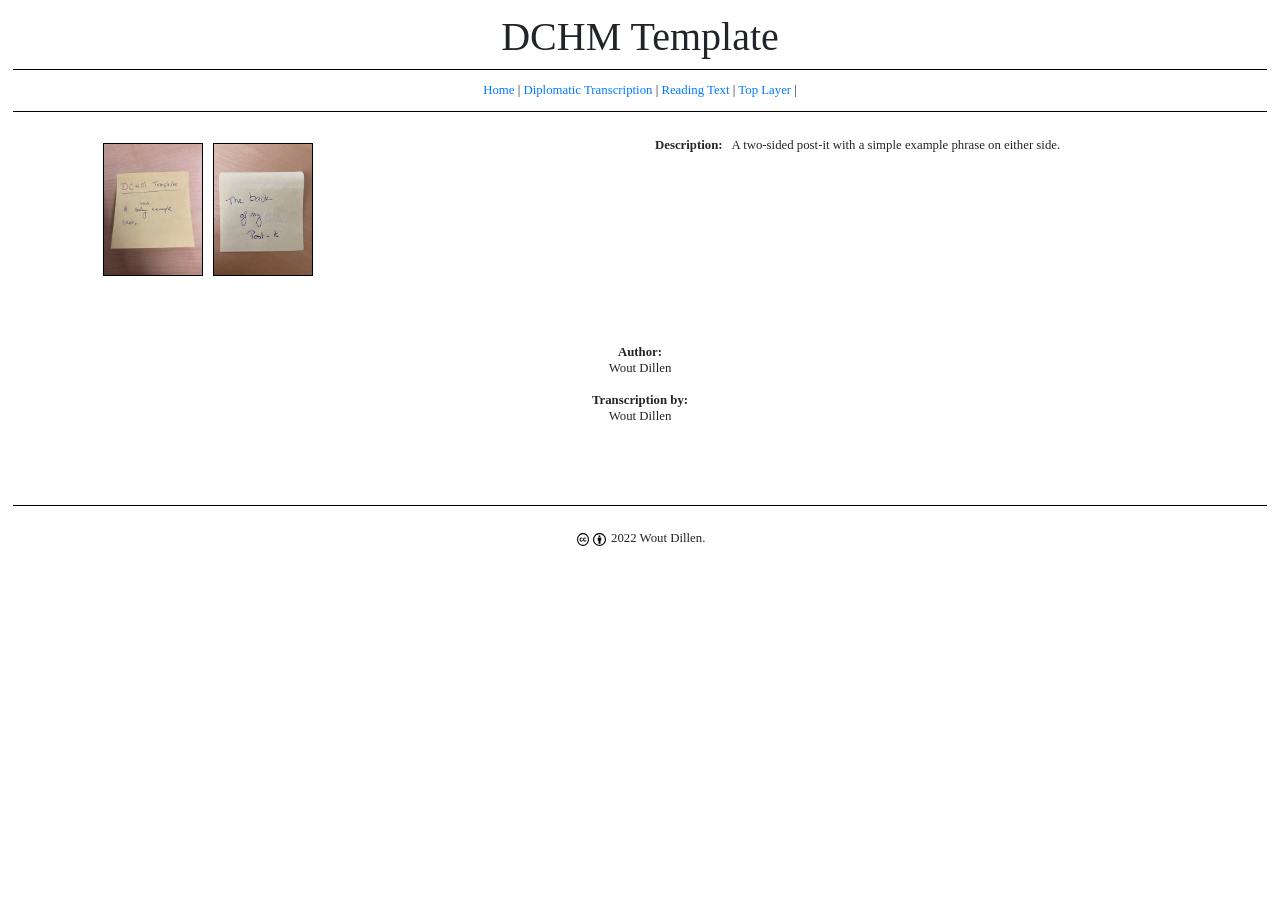
==== docs/index.html @ e8d2bdcb "Initial commit" ====
<!DOCTYPE html>
<!DOCTYPE HTML><html lang="en" xml:lang="en">
   <head>
      <meta http-equiv="Content-Type" content="text/html; charset=UTF-8">
      <title>
                    
                    DCHM Template: Home
                </title>
      <link rel="stylesheet" href="https://stackpath.bootstrapcdn.com/bootstrap/4.3.1/css/bootstrap.min.css" integrity="sha384-ggOyR0iXCbMQv3Xipma34MD+dH/1fQ784/j6cY/iJTQUOhcWr7x9JvoRxT2MZw1T" crossorigin="anonymous">
      <link rel="stylesheet" href="assets/css/main.css">
      <link rel="stylesheet" href="assets/css/desktop.css">
   </head>
   <body>
      <header>
         <h1>DCHM Template</h1>
      </header>
      <nav id="sitenav"><a href="index.html">Home</a> |
         <a href="diplomatic.html">Diplomatic Transcription</a> |
         <a href="reading.html">Reading Text</a> |
         <a href="toplayer.html">Top Layer</a> |
         </nav>
      <main id="manuscript">
         <div class="container">
            <div class="row">
               <div class="col-sm">
                  <article id="collection"><img class="thumbnail" src="assets/img/documents/postit01_thumb.png" title="Post-It Front" alt="&#xA;               A photograph of the front of a post-it with a simple example phrase.&#xA;            "><img class="thumbnail" src="assets/img/documents/postit02_thumb.png" title="Post-It Back" alt="&#xA;               A photograph of the back a post-it with a simple example phrase.&#xA;            "></article>
               </div>
               <div class="col-sm">
                  <article id="description">
                     <p><strong>Description:</strong> &nbsp;
                        
                        A two-sided post-it with a simple example phrase on either side.
                        </p>
                  </article>
               </div>
            </div>
            <div class="row">
               <div class="col-sm">
                  <article id="details">
                     <p><strong>Author:</strong><br>Wout Dillen</p>
                     <p><strong>Transcription by:</strong><br>Wout Dillen</p>
                  </article>
               </div>
            </div>
         </div>
      </main>
      <footer>
         <div class="row" id="footer">
            <div class="col-sm copyright">
               <div class="copyright_logos"><a href="https://creativecommons.org/licenses/by/4.0/legalcode"><img src="assets/img/logos/cc.svg" class="copyright_logo" alt="Creative Commons License"><img src="assets/img/logos/by.svg" class="copyright_logo" alt="Attribution 4.0 International"></a></div>
               <div class="copyright_text">
                  2022 Wout Dillen.
                  </div>
            </div>
         </div>
      </footer><script src="https://code.jquery.com/jquery-3.3.1.slim.min.js" integrity="sha384-q8i/X+965DzO0rT7abK41JStQIAqVgRVzpbzo5smXKp4YfRvH+8abtTE1Pi6jizo" crossorigin="anonymous"></script><script src="https://cdn.jsdelivr.net/npm/popper.js@1.14.3/dist/umd/popper.min.js" integrity="sha384-ZMP7rVo3mIykV+2+9J3UJ46jBk0WLaUAdn689aCwoqbBJiSnjAK/l8WvCWPIPm49" crossorigin="anonymous"></script><script src="https://cdn.jsdelivr.net/npm/bootstrap@4.1.3/dist/js/bootstrap.min.js" integrity="sha384-ChfqqxuZUCnJSK3+MXmPNIyE6ZbWh2IMqE241rYiqJxyMiZ6OW/JmZQ5stwEULTy" crossorigin="anonymous"></script></body>
</html>
---- docs/assets/css/main.css ----
body {
	padding: 1vw;
	font-family: 'Palatino','Palatino Linotype','Palatino LT STD','Book Antiqua','Georgia,serif';
	line-height: 1.25;
	font-size: 1vw;
  width: 100%;
	}

h1, h2, h3, nav, footer {
    text-align: center;
}

nav {
    margin-bottom: 1vw;
    border-top: 1px solid black;
    border-bottom: 1px solid black;
    padding: 1vw;
}

h2 {
    padding: 1vw;
}

h3 {
    font-weight: bold;
    padding: 1vw;
    
}

#details {
    padding: 2vw;
    margin: 1vw;
    text-align: center;    
}

footer {
    border-top: 1px solid black;
    padding-top: 1vw;
    margin-top: 1vw;
}

.copyright {
    width: 50%;
    margin: auto;
}

.copyright_logos, .copyright_text {
    display: inline;
}

.copyright_logo {
		width: 1vw;
		margin:.15vw;
	}

.row {
    padding: 1vw;
}


#collection {
    display: flex;
}

.thumbnail {
    margin: 5px;
    border: 1px solid black;
    width: 100px;
}

.img-full {
    margin: 5px;
    border: 1px solid black;
    width: 500px;
}
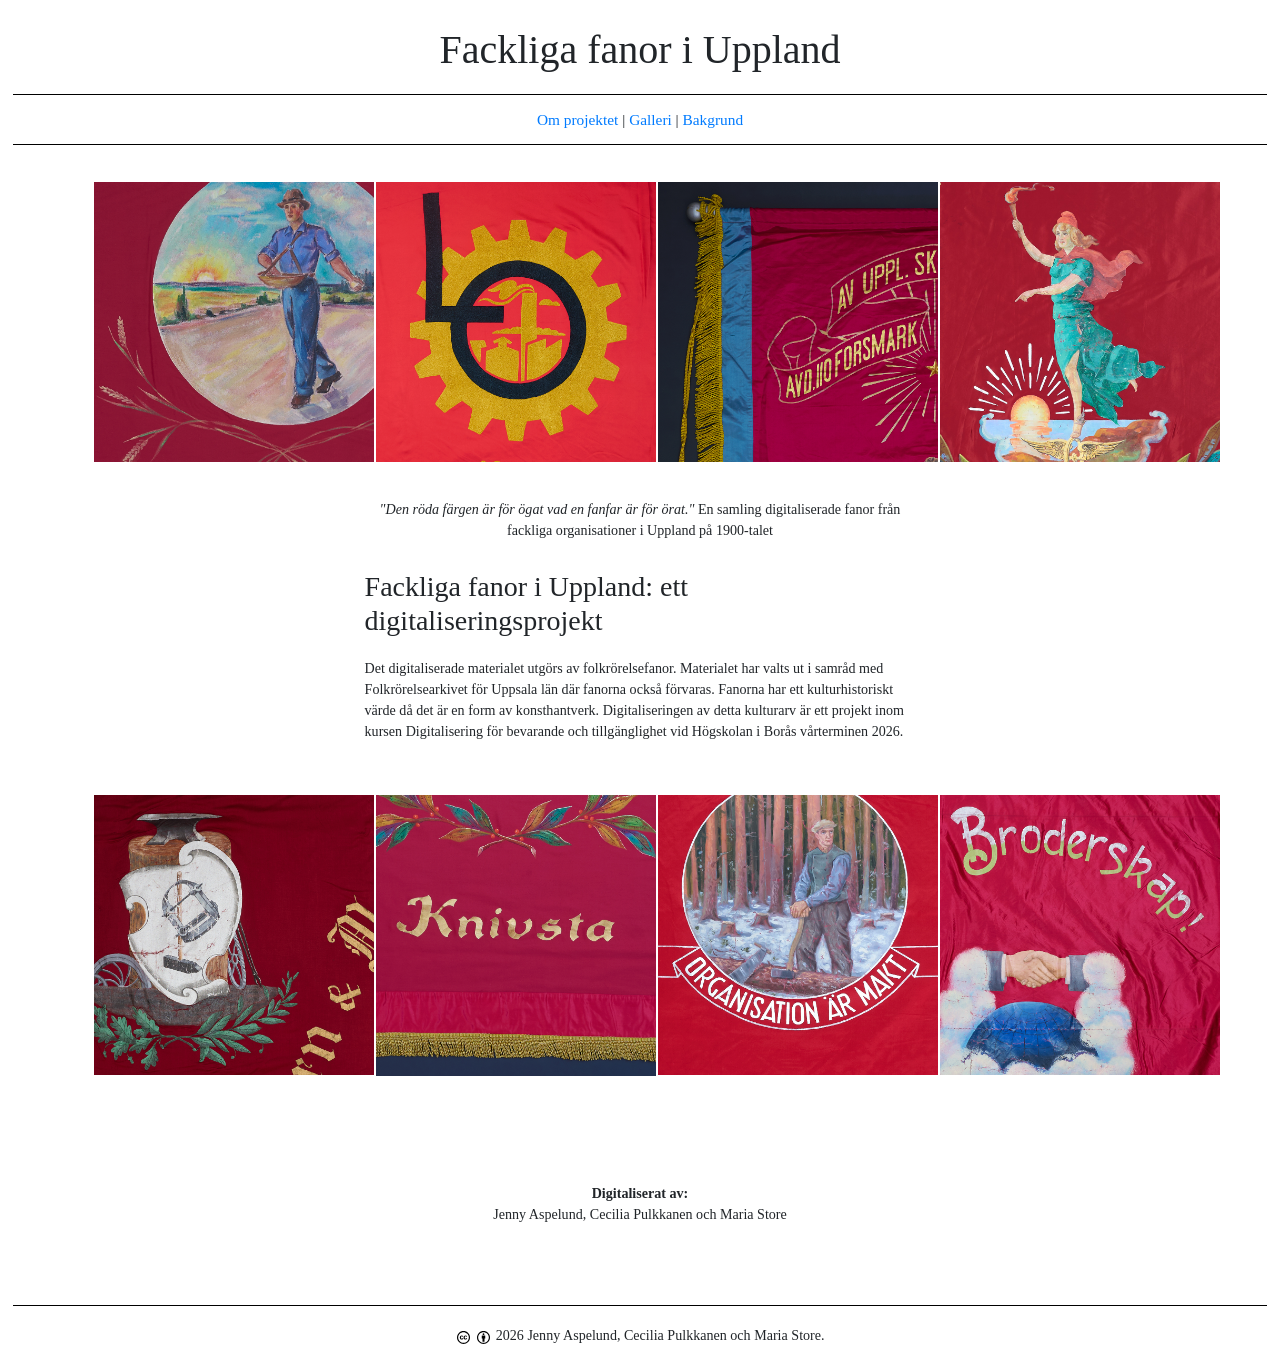
==== commit e18213ae: "Ny hemsida" ====
--- a/docs/index.html
+++ b/docs/index.html
@@ -1,44 +1,84 @@
-<!DOCTYPE html>
-<!DOCTYPE HTML><html lang="en" xml:lang="en">
+<!DOCTYPE HTML>
+<html lang="en" xml:lang="en">
    <head>
       <meta http-equiv="Content-Type" content="text/html; charset=UTF-8">
-      <title>
-                    
-                    DCHM Template: Home
-                </title>
-      <link rel="stylesheet" href="https://stackpath.bootstrapcdn.com/bootstrap/4.3.1/css/bootstrap.min.css" integrity="sha384-ggOyR0iXCbMQv3Xipma34MD+dH/1fQ784/j6cY/iJTQUOhcWr7x9JvoRxT2MZw1T" crossorigin="anonymous">
+      <title> Fanor i Uppland: om projektet </title>
+      <link rel="stylesheet"
+         href="https://stackpath.bootstrapcdn.com/bootstrap/4.3.1/css/bootstrap.min.css"
+         integrity="sha384-ggOyR0iXCbMQv3Xipma34MD+dH/1fQ784/j6cY/iJTQUOhcWr7x9JvoRxT2MZw1T"
+         crossorigin="anonymous">
       <link rel="stylesheet" href="assets/css/main.css">
       <link rel="stylesheet" href="assets/css/desktop.css">
    </head>
    <body>
       <header>
-         <h1>DCHM Template</h1>
+         <h1>Fackliga fanor i Uppland</h1>
       </header>
-      <nav id="sitenav"><a href="index.html">Home</a> |
-         <a href="diplomatic.html">Diplomatic Transcription</a> |
-         <a href="reading.html">Reading Text</a> |
-         <a href="toplayer.html">Top Layer</a> |
-         </nav>
+      <nav id="sitenav"><a href="index.html">Om projektet</a> | <a href="diplomatic.html">Galleri</a> | <a href="skisser.html">Bakgrund</a>
+      </nav>
       <main id="manuscript">
          <div class="container">
             <div class="row">
-               <div class="col-sm">
-                  <article id="collection"><img class="thumbnail" src="assets/img/documents/postit01_thumb.png" title="Post-It Front" alt="&#xA;               A photograph of the front of a post-it with a simple example phrase.&#xA;            "><img class="thumbnail" src="assets/img/documents/postit02_thumb.png" title="Post-It Back" alt="&#xA;               A photograph of the back a post-it with a simple example phrase.&#xA;            "></article>
+               <div class="column-25">
+                  <img src="assets/img/documents/fana01-almunge.detalj.jpg" class="thumbnail"
+                     alt="Bild av en fana">
                </div>
-               <div class="col-sm">
-                  <article id="description">
-                     <p><strong>Description:</strong> &nbsp;
-                        
-                        A two-sided post-it with a simple example phrase on either side.
-                        </p>
-                  </article>
+               <div class="column-25">
+                  <img src="assets/img/documents/fana07-uppsala-fabriks.detalj.jpg" class="thumbnail"
+                     alt="Bild av en fana"
+                  >
                </div>
+               <div class="column-25">
+                  <img src="assets/img/documents/fana03-forsmark.detalj.jpg" class="thumbnail"
+                     alt="Bild av en fana"
+                  >
+               </div>
+               <div class="column-25">
+                  <img src="assets/img/documents/fana08-uppsala-jarnvag.detalj.jpg" class="thumbnail"
+                     alt="Bild av en fana"
+                  >
+               </div>
+            </div>
+            <div class="row">
+               <div class="column-25"></div>
+               <div class="column">
+                  <p class="text-special"><em>"Den röda färgen är för ögat vad en fanfar är för örat."</em>
+                     En samling digitaliserade fanor från fackliga organisationer i Uppland på 1900-talet</p>
+                  <h3>Fackliga fanor i Uppland: ett digitaliseringsprojekt</h3>
+                  <p>Det digitaliserade materialet utgörs av folkrörelsefanor. Materialet har valts ut i samråd med Folkrörelsearkivet för Uppsala län där fanorna också förvaras. Fanorna har ett kulturhistoriskt värde då det är en form av konsthantverk. Digitaliseringen av detta kulturarv är ett projekt inom kursen Digitalisering för bevarande och tillgänglighet vid Högskolan i Borås vårterminen 2026.</p>
+               </div>
+               <div class="column-25"></div>
+            </div>
+            <div class="row">
+               <div class="column-25">
+                  <img src="assets/img/documents/fana02-enkoping.detalj.jpg" class="thumbnail"
+                     alt="Bild av en fana">
+               </div>
+               <div class="column-25">
+                  <img src="assets/img/documents/fana04-knivsta.detalj.jpg" class="thumbnail"
+                     alt="Bild av en fana">
+               </div>
+               <div class="column-25">
+                  <img src="assets/img/documents/fana06-soderfors.detalj.jpg" class="thumbnail"
+                     alt="Bild av en fana">
+               </div>
+               <div class="column-25">
+                  <img src="assets/img/documents/fana09-uppsala-jarnvag.detalj.jpg" class="thumbnail"
+                     alt="Bild av en fana">
+               </div>
+            </div>
+            <div class="row">
+               <div class="column-33"></div>
+               <div class="column-33">
+                  
+               </div>
+               <div class="column-33"></div>
             </div>
             <div class="row">
                <div class="col-sm">
                   <article id="details">
-                     <p><strong>Author:</strong><br>Wout Dillen</p>
-                     <p><strong>Transcription by:</strong><br>Wout Dillen</p>
+      
+                     <p><strong>Digitaliserat av:</strong><br>Jenny Aspelund, Cecilia Pulkkanen och Maria Store</p>
                   </article>
                </div>
             </div>
@@ -47,11 +87,21 @@
       <footer>
          <div class="row" id="footer">
             <div class="col-sm copyright">
-               <div class="copyright_logos"><a href="https://creativecommons.org/licenses/by/4.0/legalcode"><img src="assets/img/logos/cc.svg" class="copyright_logo" alt="Creative Commons License"><img src="assets/img/logos/by.svg" class="copyright_logo" alt="Attribution 4.0 International"></a></div>
-               <div class="copyright_text">
-                  2022 Wout Dillen.
-                  </div>
+               <div class="copyright_logos">
+                  <a href="https://creativecommons.org/licenses/by/4.0/legalcode">
+                     <img src="assets/img/logos/cc.svg" class="copyright_logo"
+                        alt="Creative Commons License">
+                     <img src="assets/img/logos/by.svg" class="copyright_logo"
+                        alt="Attribution 4.0 International">
+                  </a>
+               </div>
+               <div class="copyright_text"> 2026 Jenny Aspelund, Cecilia Pulkkanen och Maria Store.
+               </div>
             </div>
          </div>
-      </footer><script src="https://code.jquery.com/jquery-3.3.1.slim.min.js" integrity="sha384-q8i/X+965DzO0rT7abK41JStQIAqVgRVzpbzo5smXKp4YfRvH+8abtTE1Pi6jizo" crossorigin="anonymous"></script><script src="https://cdn.jsdelivr.net/npm/popper.js@1.14.3/dist/umd/popper.min.js" integrity="sha384-ZMP7rVo3mIykV+2+9J3UJ46jBk0WLaUAdn689aCwoqbBJiSnjAK/l8WvCWPIPm49" crossorigin="anonymous"></script><script src="https://cdn.jsdelivr.net/npm/bootstrap@4.1.3/dist/js/bootstrap.min.js" integrity="sha384-ChfqqxuZUCnJSK3+MXmPNIyE6ZbWh2IMqE241rYiqJxyMiZ6OW/JmZQ5stwEULTy" crossorigin="anonymous"></script></body>
-</html>+      </footer>
+      <script src="https://code.jquery.com/jquery-3.3.1.slim.min.js" integrity="sha384-q8i/X+965DzO0rT7abK41JStQIAqVgRVzpbzo5smXKp4YfRvH+8abtTE1Pi6jizo" crossorigin="anonymous"></script>
+      <script src="https://cdn.jsdelivr.net/npm/popper.js@1.14.3/dist/umd/popper.min.js" integrity="sha384-ZMP7rVo3mIykV+2+9J3UJ46jBk0WLaUAdn689aCwoqbBJiSnjAK/l8WvCWPIPm49" crossorigin="anonymous"></script>
+      <script src="https://cdn.jsdelivr.net/npm/bootstrap@4.1.3/dist/js/bootstrap.min.js" integrity="sha384-ChfqqxuZUCnJSK3+MXmPNIyE6ZbWh2IMqE241rYiqJxyMiZ6OW/JmZQ5stwEULTy" crossorigin="anonymous"></script>
+   </body>
+</html>
--- a/docs/assets/css/main.css
+++ b/docs/assets/css/main.css
@@ -1,14 +1,20 @@
 
 
 body {
-	padding: 1vw;
-	font-family: 'Palatino','Palatino Linotype','Palatino LT STD','Book Antiqua','Georgia,serif';
-	line-height: 1.25;
-	font-size: 1vw;
-  width: 100%;
-	}
+    padding: 1vw;
+    font-family: 'Palatino', 'Palatino Linotype', 'Palatino LT STD', 'Book Antiqua', 'Georgia,serif';
+    line-height: 1.5;
+    font-size: 1.1vw;
+    width: 100%;
+}
 
-h1, h2, h3, nav, footer {
+
+
+h1,
+h2,
+
+nav,
+footer {
     text-align: center;
 }
 
@@ -17,28 +23,30 @@
     border-top: 1px solid black;
     border-bottom: 1px solid black;
     padding: 1vw;
+    font-size: 1.2vw;
 }
 
-h2 {
-    padding: 1vw;
-}
-
-h3 {
-    font-weight: bold;
-    padding: 1vw;
-    
+h1,
+h2,
+h3{
+    padding-top: 1vw;
+    padding-bottom: 1vw;
 }
 
 #details {
     padding: 2vw;
     margin: 1vw;
-    text-align: center;    
+    text-align: center;
 }
 
 footer {
     border-top: 1px solid black;
     padding-top: 1vw;
-    margin-top: 1vw;
+    margin-top: 1.5vw;
+}
+
+.text-special {
+    text-align: center;
 }
 
 .copyright {
@@ -46,17 +54,18 @@
     margin: auto;
 }
 
-.copyright_logos, .copyright_text {
+.copyright_logos,
+.copyright_text {
     display: inline;
 }
 
 .copyright_logo {
-		width: 1vw;
-		margin:.15vw;
-	}
+    width: 1vw;
+    margin: .15vw;
+}
 
 .row {
-    padding: 1vw;
+    padding: 0.5vw;
 }
 
 
@@ -66,12 +75,118 @@
 
 .thumbnail {
     margin: 5px;
-    border: 1px solid black;
-    width: 100px;
+    width: 280px; 
 }
 
 .img-full {
     margin: 5px;
-    border: 1px solid black;
-    width: 500px;
+    width: 525px;
+}
+
+.column {
+    float: left;
+    width: 50%;
+    padding: 0.5vw;
+    
+}
+
+.column-25{
+    float: left;
+    width: 25%;
+    padding: 1vw;
+}
+
+.column-33{
+    float: left;
+    width: 33.33%;
+    padding: 1vw;
+}
+
+.row::after {
+    content: "";
+    clear: both;
+    display: table;
+}
+
+.button-back {
+  float: left;
+  border: 2px solid black;
+  background-color: white;
+  color: black;
+  padding: 14px 28px;
+  cursor: pointer;  
+}
+
+.button-next {
+ float: right;
+  border: 2px solid black;
+  background-color: white;
+  color: black;
+  padding: 14px 28px;
+  cursor: pointer;    
+}
+
+.button-default {
+  border-color: #e7e7e7;
+  color: black;
+}
+
+.button-default:hover {
+  background: #e7e7e7;
+}
+
+.gallery {
+    display: flex;
+    flex-wrap: wrap;
+    justify-content: center;
+    gap: 1vw;
+}
+
+.gallery > li {
+    flex-basis: 240px; /* width: 240px; */
+    list-style-type: none; /* to remove those automatic pesky list-dots */
+}
+
+.gallery li img {
+    object-fit: cover;
+    max-width: 100%;
+    height: auto;
+    vertical-align: middle;
+    border-radius: 5px;
+}
+
+.gallery::after {
+    content: "";
+    flex-basis: 350px;
+}
+.gallery li:hover {
+    border: 1.5px solid #777;
+}
+
+.desc {
+    padding: 15px;
+    text-align: center;
+}
+
+* {box-sizing: border-box;}
+
+.img-zoom-container {
+  position: relative;
+}
+
+.img-zoom-lens {
+  position: absolute;
+  border: 1px solid #d4d4d4;
+  /*set the size of the lens:*/
+  width: 100px;
+  height: 100px;
+}
+
+.img-zoom-result {
+  border: 1px solid #000000;
+  /*set the size of the result div:*/
+  width: 400px;
+  height: 400px;
+  margin-top: 85px;
+  margin-left: 30px;
 }
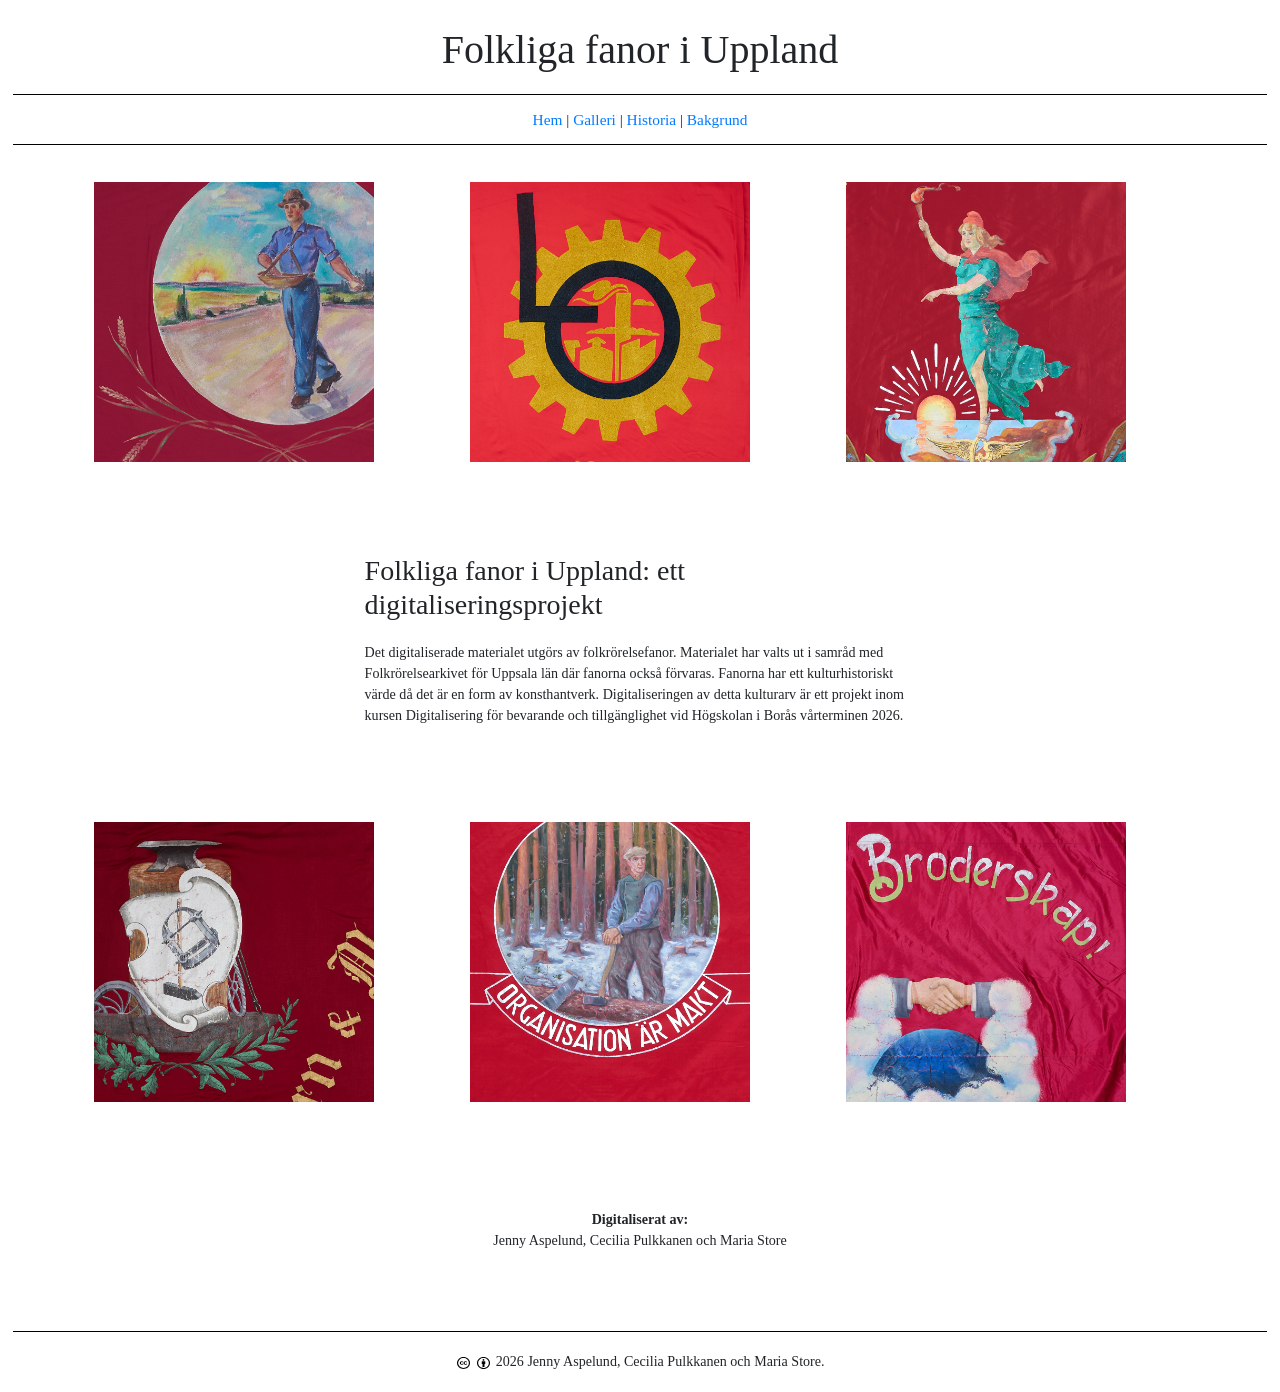
==== commit 9b7035a9: "Update" ====
--- a/docs/index.html
+++ b/docs/index.html
@@ -8,61 +8,58 @@
          integrity="sha384-ggOyR0iXCbMQv3Xipma34MD+dH/1fQ784/j6cY/iJTQUOhcWr7x9JvoRxT2MZw1T"
          crossorigin="anonymous">
       <link rel="stylesheet" href="assets/css/main.css">
-      <link rel="stylesheet" href="assets/css/desktop.css">
+     
    </head>
    <body>
       <header>
-         <h1>Fackliga fanor i Uppland</h1>
+         <h1>Folkliga fanor i Uppland</h1>
       </header>
-      <nav id="sitenav"><a href="index.html">Om projektet</a> | <a href="diplomatic.html">Galleri</a> | <a href="skisser.html">Bakgrund</a>
+      <nav id="sitenav"><a href="index.html">Hem</a> | 
+         <a href="galleri.html">Galleri</a> | 
+         <a href="historia.html">Historia</a> |
+         <a href="bakgrund.html">Bakgrund</a>
       </nav>
       <main id="manuscript">
          <div class="container">
             <div class="row">
-               <div class="column-25">
+               <div class="column-33">
                   <img src="assets/img/documents/fana01-almunge.detalj.jpg" class="thumbnail"
                      alt="Bild av en fana">
                </div>
-               <div class="column-25">
+               <div class="column-33">
                   <img src="assets/img/documents/fana07-uppsala-fabriks.detalj.jpg" class="thumbnail"
                      alt="Bild av en fana"
                   >
                </div>
-               <div class="column-25">
-                  <img src="assets/img/documents/fana03-forsmark.detalj.jpg" class="thumbnail"
-                     alt="Bild av en fana"
-                  >
-               </div>
-               <div class="column-25">
+              
+               <div class="column-33">
                   <img src="assets/img/documents/fana08-uppsala-jarnvag.detalj.jpg" class="thumbnail"
                      alt="Bild av en fana"
                   >
                </div>
             </div>
+            <br>
+            <br> 
             <div class="row">
                <div class="column-25"></div>
                <div class="column">
-                  <p class="text-special"><em>"Den röda färgen är för ögat vad en fanfar är för örat."</em>
-                     En samling digitaliserade fanor från fackliga organisationer i Uppland på 1900-talet</p>
-                  <h3>Fackliga fanor i Uppland: ett digitaliseringsprojekt</h3>
+                  <h3>Folkliga fanor i Uppland: ett digitaliseringsprojekt</h3>
                   <p>Det digitaliserade materialet utgörs av folkrörelsefanor. Materialet har valts ut i samråd med Folkrörelsearkivet för Uppsala län där fanorna också förvaras. Fanorna har ett kulturhistoriskt värde då det är en form av konsthantverk. Digitaliseringen av detta kulturarv är ett projekt inom kursen Digitalisering för bevarande och tillgänglighet vid Högskolan i Borås vårterminen 2026.</p>
                </div>
                <div class="column-25"></div>
             </div>
+            <br>
+            <br>
             <div class="row">
-               <div class="column-25">
+               <div class="column-33">
                   <img src="assets/img/documents/fana02-enkoping.detalj.jpg" class="thumbnail"
                      alt="Bild av en fana">
                </div>
-               <div class="column-25">
-                  <img src="assets/img/documents/fana04-knivsta.detalj.jpg" class="thumbnail"
-                     alt="Bild av en fana">
-               </div>
-               <div class="column-25">
+               <div class="column-33">
                   <img src="assets/img/documents/fana06-soderfors.detalj.jpg" class="thumbnail"
                      alt="Bild av en fana">
                </div>
-               <div class="column-25">
+               <div class="column-33">
                   <img src="assets/img/documents/fana09-uppsala-jarnvag.detalj.jpg" class="thumbnail"
                      alt="Bild av en fana">
                </div>
